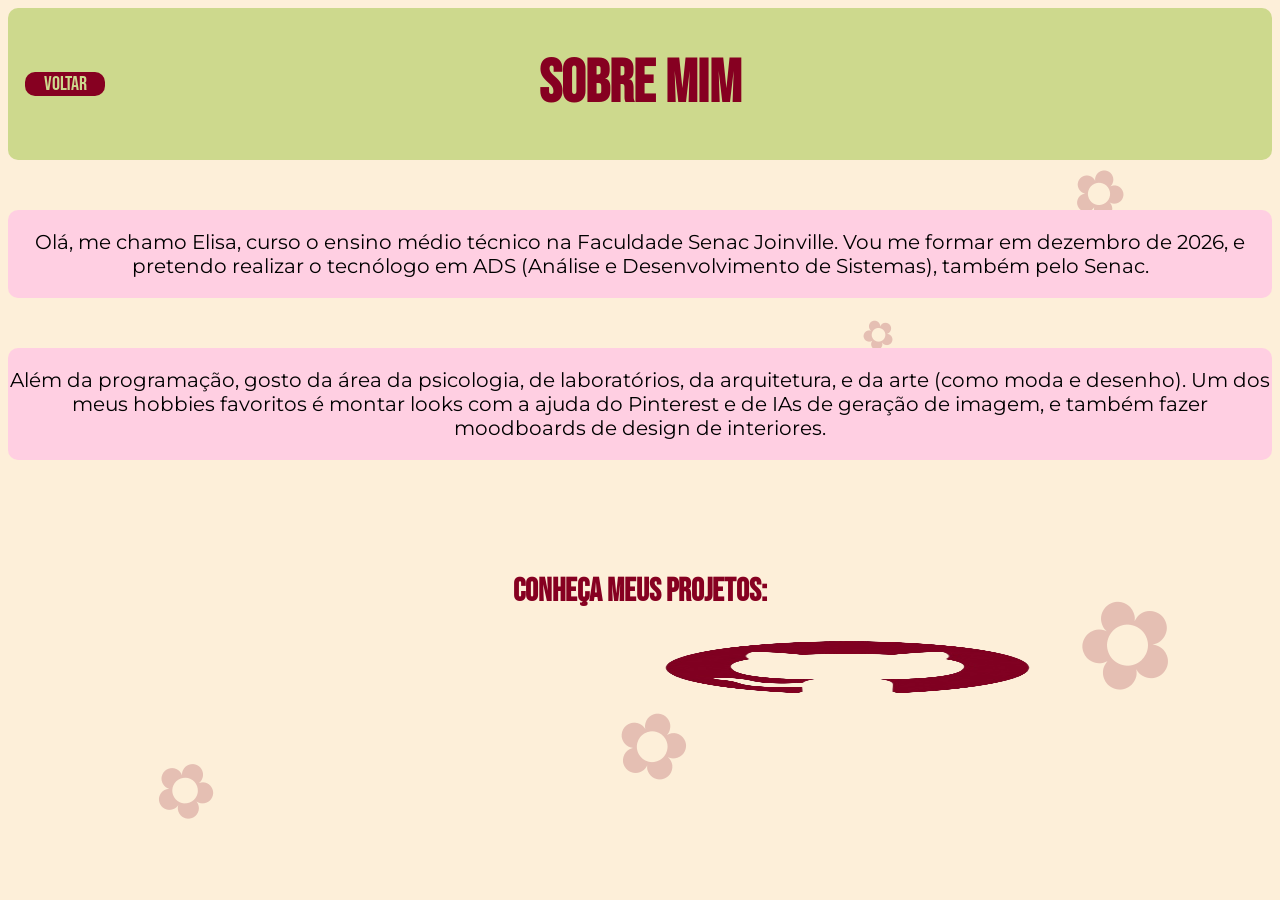
==== sobremim.html @ f7f500fa "ok" ====
<!DOCTYPE html>
<html lang="en">

<head>
    <meta charset="UTF-8">
    <meta name="viewport" content="width=device-width, initial-scale=1.0">
    <title>Sobre Mim</title>
    <link rel="stylesheet" href="assets/css/styles.css">
    <link rel="preconnect" href="https://fonts.googleapis.com">
    <link rel="preconnect" href="https://fonts.gstatic.com" crossorigin>
    <link
        href="https://fonts.googleapis.com/css2?family=Bebas+Neue&family=Inter:ital,opsz,wght@0,14..32,100..900;1,14..32,100..900&family=Quicksand:wght@300..700&display=swap"
        rel="stylesheet">
    <link rel="preconnect" href="https://fonts.googleapis.com">
    <link rel="preconnect" href="https://fonts.gstatic.com" crossorigin>
    <link href="https://fonts.googleapis.com/css2?family=Montserrat:ital,wght@0,100..900;1,100..900&display=swap"
        rel="stylesheet">
</head>

<body>
    <div class="flower-background" aria-hidden="true">
        <span class="flower flower-1">✿</span>
        <span class="flower flower-2">✿</span>
        <span class="flower flower-3">✿</span>
        <span class="flower flower-4">✿</span>
        <span class="flower flower-5">✿</span>
        <span class="flower flower-6">✿</span>
        <span class="flower flower-7">✿</span>
        <span class="flower flower-8">✿</span>
    </div>

    <div class="topo1">
        <a href="index.html" class="botao2">Voltar</a>
        <H1><strong>Sobre Mim</strong></H1>
    </div>

    <div class="box3">
        <p>Olá, me chamo Elisa, curso o ensino médio técnico na Faculdade Senac Joinville. Vou me formar em dezembro de
            2026, e pretendo realizar o tecnólogo em ADS (Análise e Desenvolvimento de Sistemas), também pelo Senac.</p>
    </div>

    <div class="box4">
        <p>Além da programação, gosto da área da psicologia, de laboratórios, da arquitetura, e da arte (como moda e desenho). Um dos meus hobbies favoritos é montar looks com a ajuda do Pinterest e de IAs de geração de imagem, e também fazer moodboards de design de interiores.</p>
    </div>

    <div class="projetos">
        <h1>Conheça meus projetos:</h1>
        <a href="" target="_blank" class="gitimg">
            <img src="assets/images/github.logo.png">
        </a>
    </div>
</body>

</html>
---- assets/css/styles.css ----
.topo {
    background-color: #cdd98d;
    height: auto;
    width: auto;
    justify-content: center;
    align-items: center;
    display: flex;
    margin: auto;
    padding: 0;
    box-sizing: border-box;
    border-radius: 10px;
    font-family: "bebas neue";
    font-size: 30px;
    color: #860021;
    word-wrap: break-word;
}

body {
    background-color: #fdefd9;
}

.topo h1 {
    font-size: 50px;
    color: #860021;
    text-align: center;
    margin: 0;
    padding: 20px;
}


.flower-background {
  position: fixed;
  inset: 0;
  width: 100%;
  height: 100vh;
  overflow: hidden;
  pointer-events: none;
  z-index: -1;
}

.flower {
  position: absolute;
  color: #860021;
  opacity: 0.20;
  line-height: 1;
  user-select: none;
}

.flower-1 {
  top: 8%;
  left: 7%;
  font-size: 100px;
  transform: rotate(-15deg);
}

.flower-2 {
  top: 18%;
  right: 12%;
  font-size: 65px;
  transform: rotate(20deg);
}

.flower-3 {
  top: 42%;
  left: 20%;
  font-size: 55px;
  transform: rotate(10deg);
}

.flower-4 {
  top: 65%;
  right: 8%;
  font-size: 120px;
  transform: rotate(-20deg);
}

.flower-5 {
  bottom: 8%;
  left: 12%;
  font-size: 75px;
  transform: rotate(25deg);
}

.flower-6 {
  top: 5%;
  left: 55%;
  font-size: 45px;
  transform: rotate(-10deg);
}

.flower-7 {
  top: 78%;
  left: 48%;
  font-size: 90px;
  transform: rotate(15deg);
}

.flower-8 {
  top: 35%;
  right: 30%;
  font-size: 40px;
  transform: rotate(-25deg);
}

.info {
  display: flex;
  justify-content: center;
  margin-top: 50px;
  flex-direction: row;
  gap: 50px;
}

.box1 {
  display: flex;
  justify-content: space-around;
  align-items: center;
  background-color: #ffcfe2;
  width: 250px;
  height: 250px;
  border-radius: 10px;
  font-family: bebas neue;
  font-size: 50px;
  color: #f33f0a;
  flex-direction: column;
}

.box2 {
  display: flex;
  justify-content: space-around;
  align-items: center;
  background-color: #ffcfe2;
  width: 250px;
  height: 250px;
  border-radius: 10px;
  font-family: bebas neue;
  font-size: 50px;
  color: #f33f0a;
  flex-direction: column;
}

.botao1 {
  display: flex;
  background-color: #f33f0a;
  border-radius: 10px;
  font-family: bebas neue;
  color: #ffcfe2;
  font-size: 30px;
  border: none;
  outline: none;
  text-decoration: none !important;
  width: 150px;
  align-items: center;
  justify-content: center;
  transform: transform 0.7s ease;
}

.botao1:hover {
  cursor: pointer;
  background-color: #860021;
  transition: 0.5s;
  transform: scale(1.1);
}

.botao2 {
  display: flex;
  background-color: #860021;
  border-radius: 10px;
  font-family: bebas neue;
  color: #cdd98d;
  font-size: 20px;
  border: none;
  outline: none;
  text-decoration: none !important;
  width: 80px;
  align-items: left;
  justify-content: center;
  transform: transform 0.7s ease;
  position: absolute;
  left: 15px;
  margin-left: 10px;
}

.botao2:hover {
  cursor: pointer;
  background-color: #f33f0a;
  transition: 0.5s;
  transform: scale(1.1);
}

.topo1 {
    background-color: #cdd98d;
    height: auto;
    width: auto;
    justify-content: center;
    align-items: center;
    display: flex;
    margin: auto;
    padding: 0;
    box-sizing: border-box;
    border-radius: 10px;
    font-family: bebas neue;
    font-size: 30px;
    color: #860021;
    word-wrap: break-word;
}

.box3 {
  display: flex;
  align-items: center;
  justify-content: center;
  background-color: #ffcfe2;
  margin-top: 50px;
  border-radius: 10px;
  text-align: center;
  font-family: montserrat;
  font-size: 20px;
}

.box4 {
  display: flex;
  align-items: center;
  justify-content: center;
  background-color: #ffcfe2;
  margin-top: 50px;
  border-radius: 10px;
  text-align: center;
  font-family: montserrat;
  font-size: 20px;
}

  @media (max-width: 600px) {
    .info {
      flex-direction: column;
      align-items: center;
      display: flex;
    }
    .topo {
      flex-direction: column;
      align-items: center;
      display: flex;
    }
    .topo1 {
      flex-direction: column;
      align-items: center;
      display: flex;
    }
  }

.rodape {
  display: flex;
  align-items: center;
  margin-top: 100px;
  justify-content: center;
}

.images {
  display: flex;
  flex-direction: row;
  align-items: center;
  gap: 40px;
}

.images img {
  display: block;
  width: 70px;
  height: 70px;
  object-fit: contain;
}

.projetos {
  display: flex;
  align-items: center;
  justify-content: center;
  width: 100%;
  height: auto;
  flex-direction: column;
  border-radius: 10px;
  margin-top: 90px;
}

.projetos h1 {
  display: flex;
  font-family: bebas neue;
  color: #860021;
}

.gitimg {
  display: flex;
  width: 70px;
  height: 70px;
  object-fit: contain;
  margin-bottom: 20px;
}

.gitimg:hover {
  cursor: pointer;
  transition: 0.5s;
  transform: scale(1.1);
}

.gmailimg:hover {
  cursor: pointer;
  transition: 0.5s;
  transform: scale(1.1);
}

.linkedinimg:hover {
  cursor: pointer;
  transition: 0.5s;
  transform: scale(1.1);
}
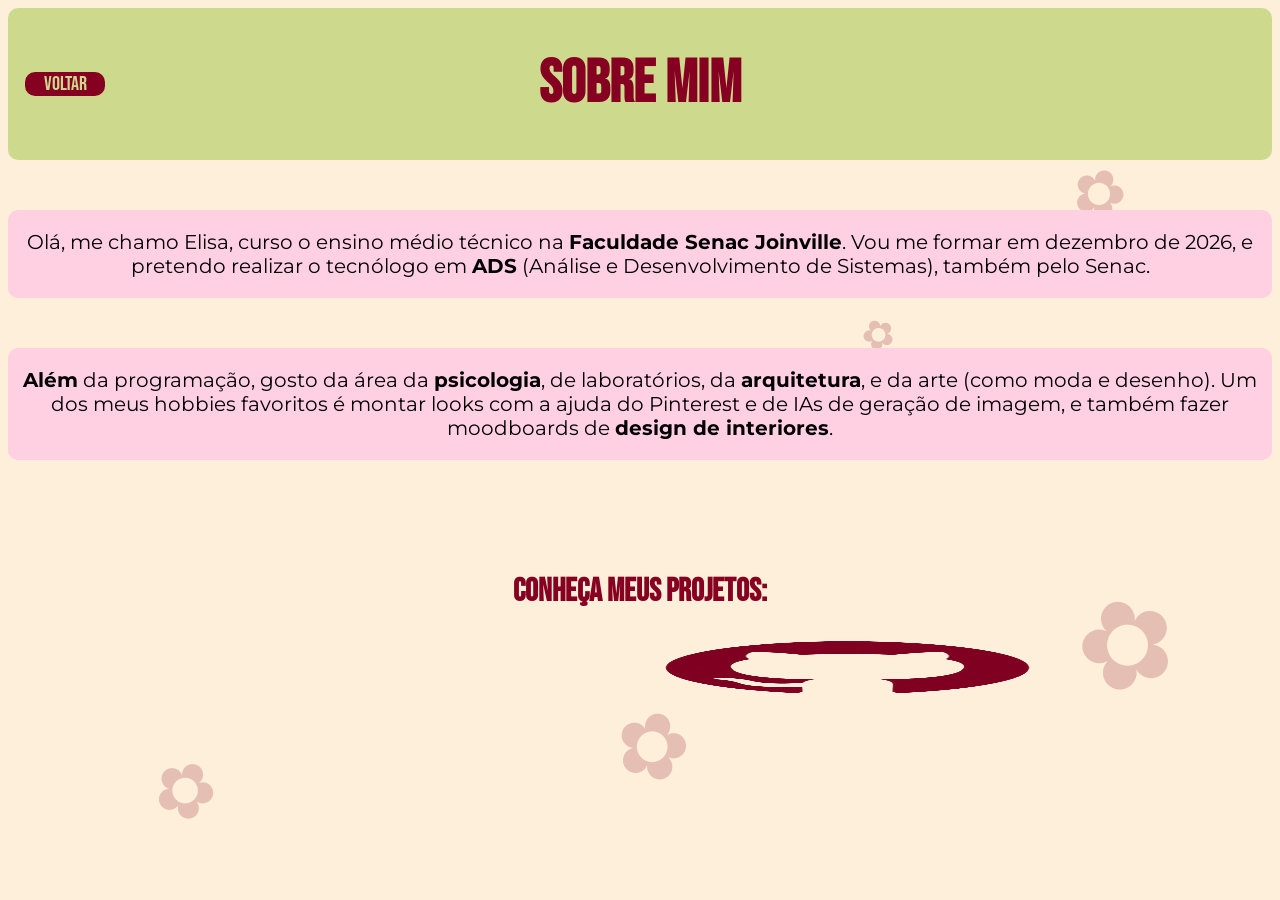
==== commit b91f9fb2: "ok" ====
--- a/sobremim.html
+++ b/sobremim.html
@@ -35,17 +35,17 @@
     </div>
 
     <div class="box3">
-        <p>Olá, me chamo Elisa, curso o ensino médio técnico na Faculdade Senac Joinville. Vou me formar em dezembro de
-            2026, e pretendo realizar o tecnólogo em ADS (Análise e Desenvolvimento de Sistemas), também pelo Senac.</p>
+        <p>Olá, me chamo Elisa, curso o ensino médio técnico na <strong>Faculdade Senac Joinville</strong>. Vou me formar em dezembro de
+            2026, e pretendo realizar o tecnólogo em <strong>ADS</strong> (Análise e Desenvolvimento de Sistemas), também pelo Senac.</p>
     </div>
 
     <div class="box4">
-        <p>Além da programação, gosto da área da psicologia, de laboratórios, da arquitetura, e da arte (como moda e desenho). Um dos meus hobbies favoritos é montar looks com a ajuda do Pinterest e de IAs de geração de imagem, e também fazer moodboards de design de interiores.</p>
+        <p><strong>Além</strong> da programação, gosto da área da <strong>psicologia</strong>, de laboratórios, da <strong>arquitetura</strong>, e da arte (como moda e desenho). Um dos meus hobbies favoritos é montar looks com a ajuda do Pinterest e de IAs de geração de imagem, e também fazer moodboards de <strong>design de interiores</strong>.</p>
     </div>
 
     <div class="projetos">
         <h1>Conheça meus projetos:</h1>
-        <a href="" target="_blank" class="gitimg">
+        <a href="https://github.com/Rossettifsc?tab=repositories" target="_blank" class="gitimg">
             <img src="assets/images/github.logo.png">
         </a>
     </div>
